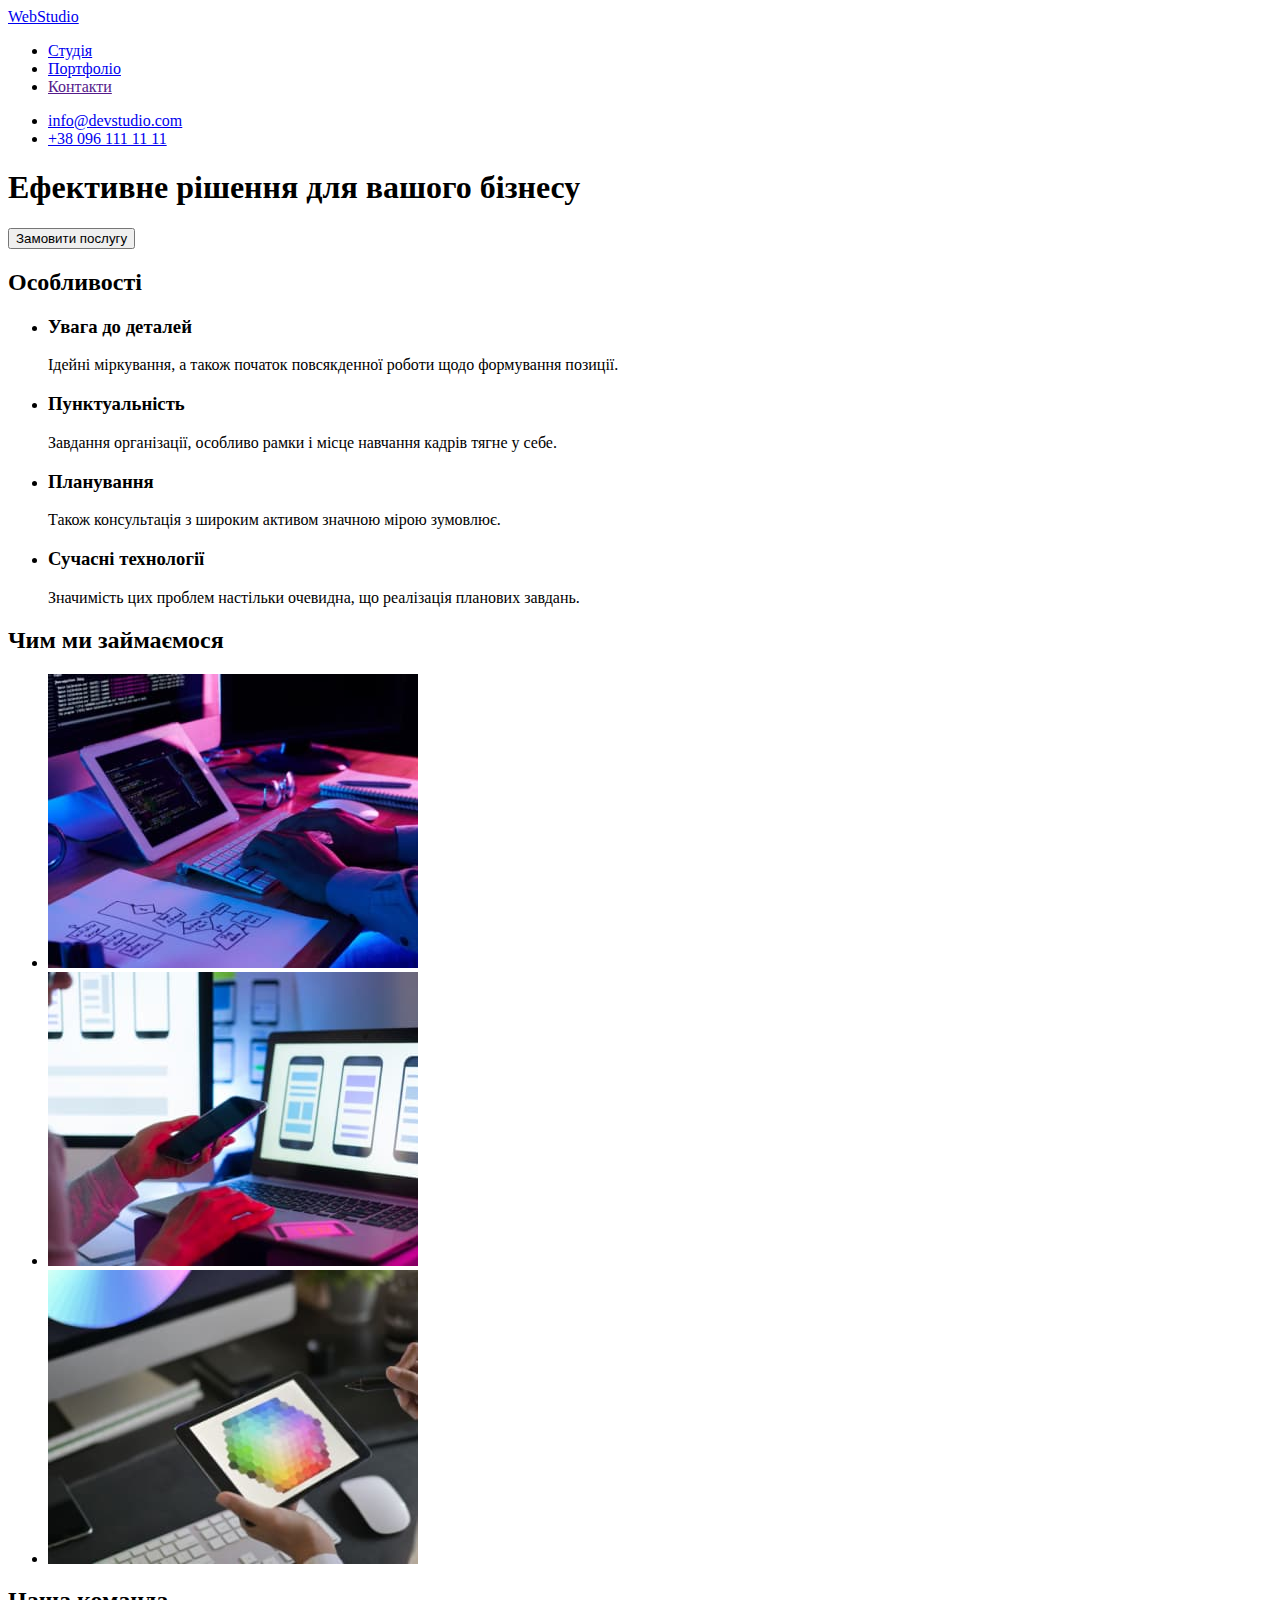
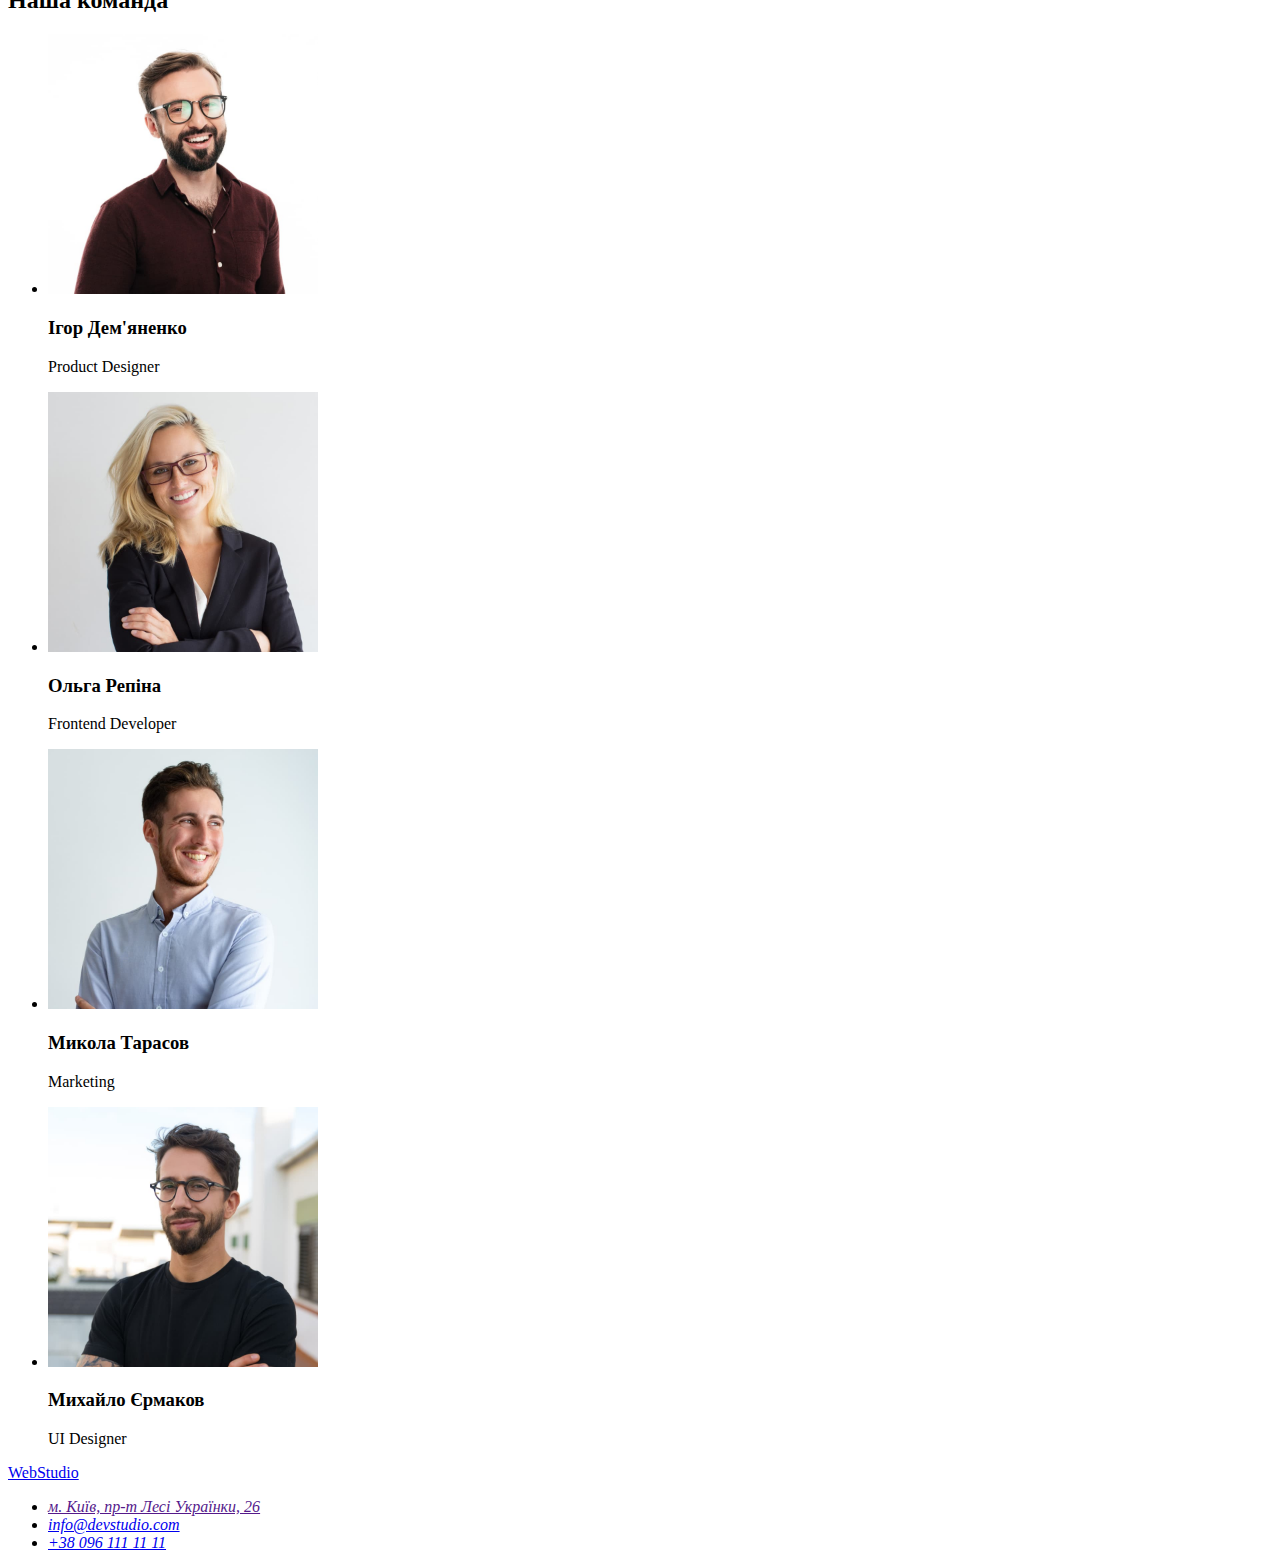
==== index.html @ 84fa6af5 "Оновлює претір, зверстано портфоліо, створено style.css" ====
<!DOCTYPE html>
<html lang="uk">
  <head>
    <meta charset="UTF-8" />
    <meta http-equiv="X-UA-Compatible" content="IE=edge" />
    <meta name="viewport" content="width=<device-width>, initial-scale=1.0" />
    <title>WebStudio</title>
  </head>
  <body>
    <header>
      <nav>
        <a href="./index.html" lang="en">WebStudio</a>
        <ul>
          <li>
            <a href="./index.html">Студія</a>
          </li>
          <li>
            <a href="./portfolio.html">Портфоліо</a>
          </li>
          <li>
            <a href="">Контакти</a>
          </li>
        </ul>
      </nav>
      <ul>
        <li>
          <a href="mailto:info@devstudio.com">info@devstudio.com</a>
        </li>
        <li>
          <a href="tel:+380961111111">+38 096 111 11 11</a>
        </li>
      </ul>
    </header>
    <main>
      <!-- Блок герой-->
      <section>
        <h1>Ефективне рішення для вашого бізнесу</h1>
        <button type="button">Замовити послугу</button>
      </section>
      <!--Особливості-->
      <section>
        <h2>Особливості</h2>
        <ul>
          <li>
            <h3>Увага до деталей</h3>
            <p>Ідейні міркування, а також початок повсякденної роботи щодо формування позиції.</p>
          </li>
          <li>
            <h3>Пунктуальність</h3>
            <p>Завдання організації, особливо рамки і місце навчання кадрів тягне у себе.</p>
          </li>
          <li>
            <h3>Планування</h3>
            <p>Також консультація з широким активом значною мірою зумовлює.</p>
          </li>
          <li>
            <h3>Сучасні технології</h3>
            <p>Значимість цих проблем настільки очевидна, що реалізація планових завдань.</p>
          </li>
        </ul>
      </section>
      <!--Блок з фото, чим ми займаємось-->
      <section>
        <h2>Чим ми займаємося</h2>
        <ul>
          <li>
            <img src="./images/box.jpg" alt="Декстопні додатки" width="370" height="294" />
          </li>
          <li>
            <img src="./images/box2.jpg" alt="Мобільні додатки" width="370" height="294" />
          </li>
          <li>
            <img src="./images/box3.jpg" alt="Дизайнерські рішення" width="370" height="294" />
          </li>
        </ul>
      </section>
      <!--Фото команди-->
      <section>
        <h2>Наша команда</h2>
        <ul>
          <li>
            <img src="./images/img1.jpg" alt="Ігор Дем'яненко Дизайнер" width="270" height="260" />
            <h3>Ігор Дем'яненко</h3>
            <p lang="en">Product Designer</p>
          </li>
          <li>
            <img
              src="./images/img2.jpg"
              alt="Ольга Репіна Фронтенд розробник"
              width="270"
              height="260"
            />
            <h3>Ольга Репіна</h3>
            <p lang="en">Frontend Developer</p>
          </li>
          <li>
            <img src="./images/img3.jpg" alt="Микола Тарасов Маркетолог" width="270" height="260" />
            <h3>Микола Тарасов</h3>
            <p lang="en">Marketing</p>
          </li>
          <li>
            <img
              src="./images/img4.jpg"
              alt="Михайло Єрмаков Юі Дизайнер"
              width="270"
              height="260"
            />
            <h3>Михайло Єрмаков</h3>
            <p lang="en">UI Designer</p>
          </li>
        </ul>
      </section>
    </main>
    <footer>
      <a href="./index.html" lang="en">WebStudio</a>
      <address>
        <ul>
          <li>
            <a href="">м. Київ, пр-т Лесі Українки, 26</a>
          </li>
          <li>
            <a href="mailto:info@devstudio.com">info@devstudio.com</a>
          </li>
          <li>
            <a href="tel:+380961111111">+38 096 111 11 11</a>
          </li>
        </ul>
      </address>
    </footer>
  </body>
</html>
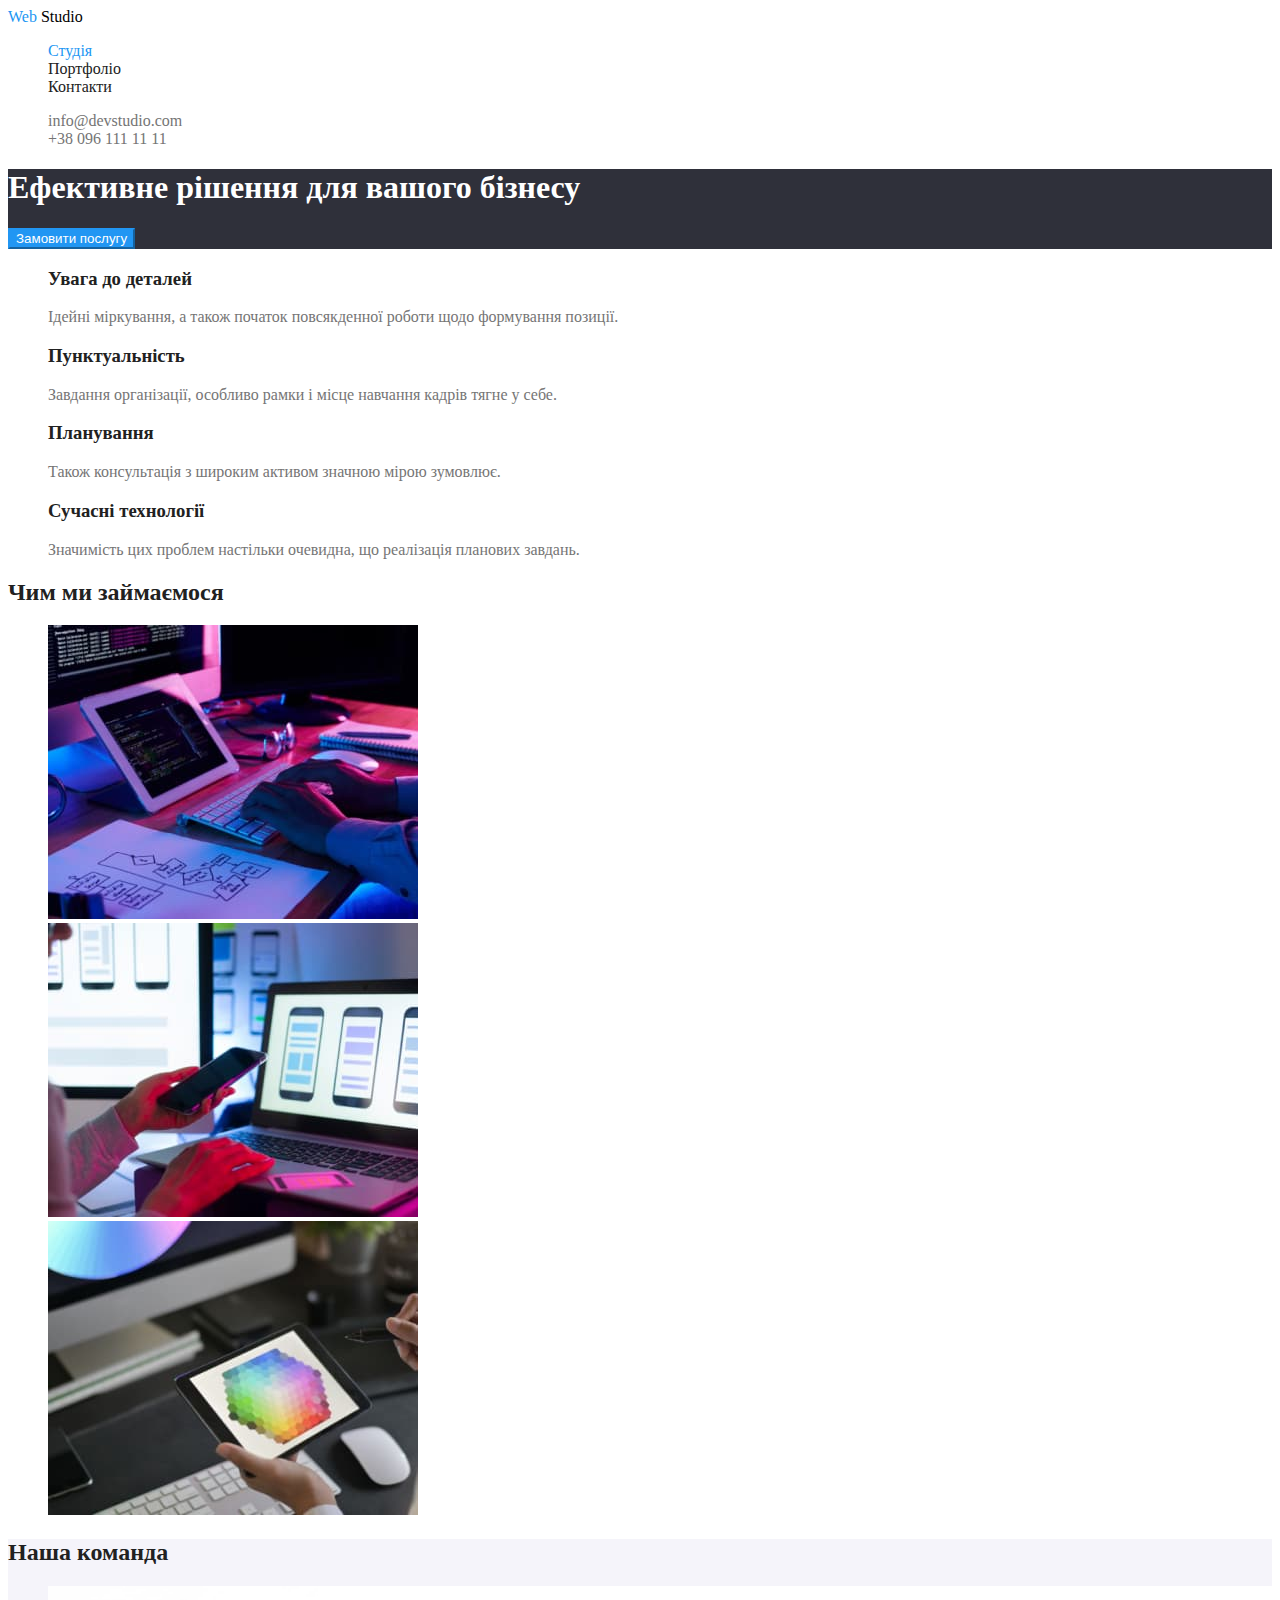
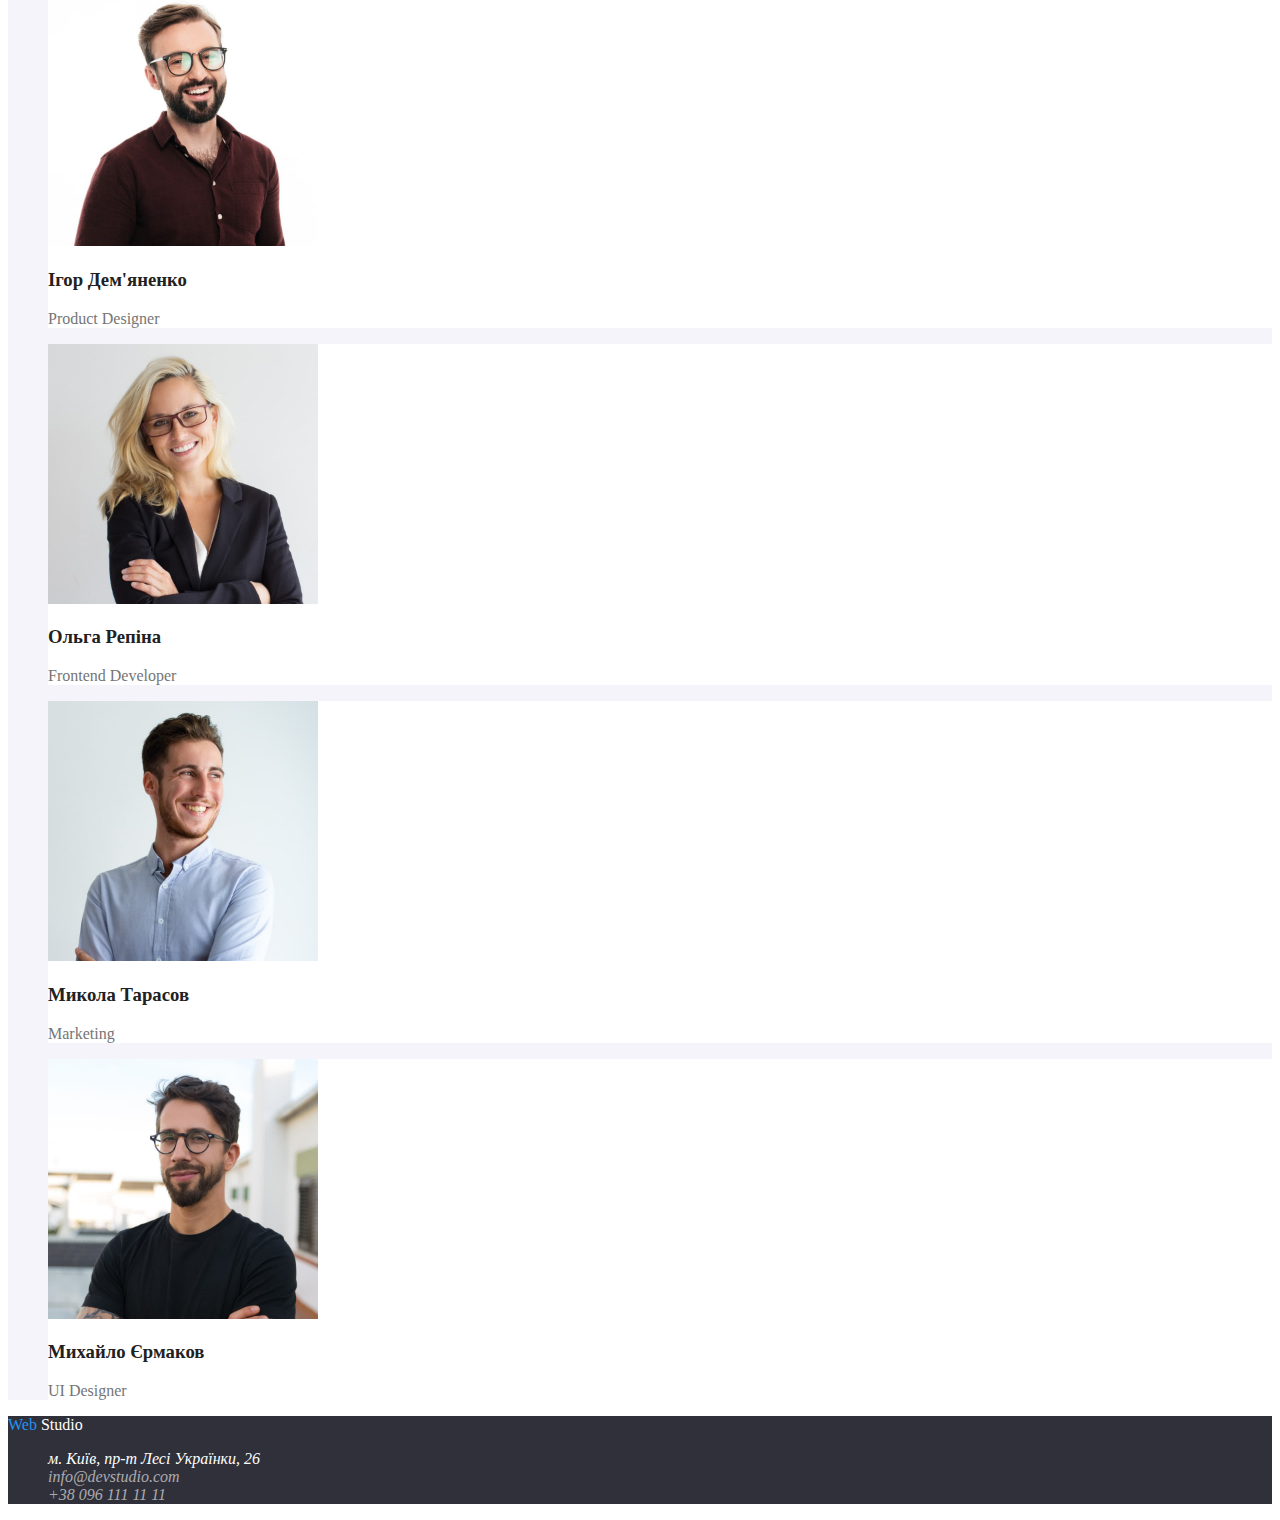
==== commit 9f50e54d: "Додає  класи і кольори до index.html" ====
--- a/index.html
+++ b/index.html
@@ -1,131 +1,135 @@
 <!DOCTYPE html>
 <html lang="uk">
-  <head>
-    <meta charset="UTF-8" />
-    <meta http-equiv="X-UA-Compatible" content="IE=edge" />
-    <meta name="viewport" content="width=<device-width>, initial-scale=1.0" />
-    <title>WebStudio</title>
-  </head>
-  <body>
-    <header>
-      <nav>
-        <a href="./index.html" lang="en">WebStudio</a>
-        <ul>
-          <li>
-            <a href="./index.html">Студія</a>
-          </li>
-          <li>
-            <a href="./portfolio.html">Портфоліо</a>
-          </li>
-          <li>
-            <a href="">Контакти</a>
-          </li>
-        </ul>
-      </nav>
-      <ul>
-        <li>
-          <a href="mailto:info@devstudio.com">info@devstudio.com</a>
-        </li>
-        <li>
-          <a href="tel:+380961111111">+38 096 111 11 11</a>
-        </li>
-      </ul>
-    </header>
-    <main>
-      <!-- Блок герой-->
-      <section>
-        <h1>Ефективне рішення для вашого бізнесу</h1>
-        <button type="button">Замовити послугу</button>
-      </section>
-      <!--Особливості-->
-      <section>
-        <h2>Особливості</h2>
-        <ul>
-          <li>
-            <h3>Увага до деталей</h3>
-            <p>Ідейні міркування, а також початок повсякденної роботи щодо формування позиції.</p>
-          </li>
-          <li>
-            <h3>Пунктуальність</h3>
-            <p>Завдання організації, особливо рамки і місце навчання кадрів тягне у себе.</p>
-          </li>
-          <li>
-            <h3>Планування</h3>
-            <p>Також консультація з широким активом значною мірою зумовлює.</p>
-          </li>
-          <li>
-            <h3>Сучасні технології</h3>
-            <p>Значимість цих проблем настільки очевидна, що реалізація планових завдань.</p>
-          </li>
-        </ul>
-      </section>
-      <!--Блок з фото, чим ми займаємось-->
-      <section>
-        <h2>Чим ми займаємося</h2>
-        <ul>
-          <li>
-            <img src="./images/box.jpg" alt="Декстопні додатки" width="370" height="294" />
-          </li>
-          <li>
-            <img src="./images/box2.jpg" alt="Мобільні додатки" width="370" height="294" />
-          </li>
-          <li>
-            <img src="./images/box3.jpg" alt="Дизайнерські рішення" width="370" height="294" />
-          </li>
-        </ul>
-      </section>
-      <!--Фото команди-->
-      <section>
-        <h2>Наша команда</h2>
-        <ul>
-          <li>
-            <img src="./images/img1.jpg" alt="Ігор Дем'яненко Дизайнер" width="270" height="260" />
-            <h3>Ігор Дем'яненко</h3>
-            <p lang="en">Product Designer</p>
-          </li>
-          <li>
-            <img
-              src="./images/img2.jpg"
-              alt="Ольга Репіна Фронтенд розробник"
-              width="270"
-              height="260"
-            />
-            <h3>Ольга Репіна</h3>
-            <p lang="en">Frontend Developer</p>
-          </li>
-          <li>
-            <img src="./images/img3.jpg" alt="Микола Тарасов Маркетолог" width="270" height="260" />
-            <h3>Микола Тарасов</h3>
-            <p lang="en">Marketing</p>
-          </li>
-          <li>
-            <img
-              src="./images/img4.jpg"
-              alt="Михайло Єрмаков Юі Дизайнер"
-              width="270"
-              height="260"
-            />
-            <h3>Михайло Єрмаков</h3>
-            <p lang="en">UI Designer</p>
-          </li>
-        </ul>
-      </section>
-    </main>
-    <footer>
-      <a href="./index.html" lang="en">WebStudio</a>
-      <address>
-        <ul>
-          <li>
-            <a href="">м. Київ, пр-т Лесі Українки, 26</a>
-          </li>
-          <li>
-            <a href="mailto:info@devstudio.com">info@devstudio.com</a>
-          </li>
-          <li>
-            <a href="tel:+380961111111">+38 096 111 11 11</a>
-          </li>
-        </ul>
-      </address>
-    </footer>
-  </body>
+	<head>
+		<meta charset="UTF-8" />
+		<meta http-equiv="X-UA-Compatible" content="IE=edge" />
+		<meta name="viewport" content="width=<device-width>, initial-scale=1.0" />
+		<title>WebStudio</title>
+		<link rel="stylesheet" href="./css/styles.css" />
+	</head>
+	<body class="page">
+		<header class="page-header">
+			<nav>
+				<a href="./index.html" lang="en" class="logo-header">
+					<span class="logo-blue">Web</span>
+					Studio
+				</a>
+				<ul class="site-nav">
+					<li>
+						<a href="./index.html" class="link current">Студія</a>
+					</li>
+					<li>
+						<a href="./portfolio.html" class="link">Портфоліо</a>
+					</li>
+					<li>
+						<a href="" class="link">Контакти</a>
+					</li>
+				</ul>
+			</nav>
+			<ul class="contacts">
+				<li>
+					<a href="mailto:info@devstudio.com" class="link">info@devstudio.com</a>
+				</li>
+				<li>
+					<a href="tel:+380961111111" class="link">+38 096 111 11 11</a>
+				</li>
+			</ul>
+		</header>
+		<main>
+			<!-- Блок герой-->
+			<section class="hero">
+				<h1 class="hero-title">Ефективне рішення для вашого бізнесу</h1>
+				<button type="button" class="button">Замовити послугу</button>
+			</section>
+			<!--Особливості-->
+			<section class="section">
+				<h2 class="visually-hidden">Особливості</h2>
+				<ul class="feature">
+					<li>
+						<h3 class="feature-title">Увага до деталей</h3>
+						<p>Ідейні міркування, а також початок повсякденної роботи щодо формування позиції.</p>
+					</li>
+					<li>
+						<h3 class="feature-title">Пунктуальність</h3>
+						<p>Завдання організації, особливо рамки і місце навчання кадрів тягне у себе.</p>
+					</li>
+					<li>
+						<h3 class="feature-title">Планування</h3>
+						<p>Також консультація з широким активом значною мірою зумовлює.</p>
+					</li>
+					<li>
+						<h3 class="feature-title">Сучасні технології</h3>
+						<p>Значимість цих проблем настільки очевидна, що реалізація планових завдань.</p>
+					</li>
+				</ul>
+			</section>
+			<!--Блок з фото, чим ми займаємось-->
+			<section class="section">
+				<h2 class="section-title">Чим ми займаємося</h2>
+				<ul>
+					<li>
+						<img src="./images/box.jpg" alt="Декстопні додатки" width="370" height="294" />
+					</li>
+					<li>
+						<img src="./images/box2.jpg" alt="Мобільні додатки" width="370" height="294" />
+					</li>
+					<li>
+						<img src="./images/box3.jpg" alt="Дизайнерські рішення" width="370" height="294" />
+					</li>
+				</ul>
+			</section>
+			<!--Фото команди-->
+			<section class="section comand">
+				<h2 class="section-title">Наша команда</h2>
+				<ul class="comand-list">
+					<li class="comand-link">
+						<img src="./images/img1.jpg" alt="Ігор Дем'яненко Дизайнер" width="270" height="260" />
+						<h3 class="name-comand">Ігор Дем'яненко</h3>
+						<p lang="en">Product Designer</p>
+					</li>
+					<li class="comand-link">
+						<img src="./images/img2.jpg" alt="Ольга Репіна Фронтенд розробник" width="270" height="260" />
+						<h3 class="name-comand">Ольга Репіна</h3>
+						<p lang="en">Frontend Developer</p>
+					</li>
+					<li class="comand-link">
+						<img src="./images/img3.jpg" alt="Микола Тарасов Маркетолог" width="270" height="260" />
+						<h3 class="name-comand">Микола Тарасов</h3>
+						<p lang="en">Marketing</p>
+					</li>
+					<li class="comand-link">
+						<img src="./images/img4.jpg" alt="Михайло Єрмаков Юі Дизайнер" width="270" height="260" />
+						<h3 class="name-comand">Михайло Єрмаков</h3>
+						<p lang="en">UI Designer</p>
+					</li>
+				</ul>
+			</section>
+		</main>
+		<footer class="page-footer">
+			<a href="./index.html" lang="en" class="footer-logo">
+				<span class="logo-blue">Web</span>
+				Studio
+			</a>
+			<address>
+				<ul>
+					<li>
+						<a
+							href="https://www.google.com/maps/place/%D0%B1%D1%83%D0%BB%D1%8C%D0%B2%D0%B0%D1%80+%D0%9B%D0%B5%D1%81%D1%96+%D0%A3%D0%BA%D1%80%D0%B0%D1%97%D0%BD%D0%BA%D0%B8,+26,+%D0%9A%D0%B8%D1%97%D0%B2,+%D0%A3%D0%BA%D1%80%D0%B0%D1%97%D0%BD%D0%B0,+02000/@50.4265807,30.5361971,17z/data=!3m1!4b1!4m5!3m4!1s0x40d4cf0e033ecbe9:0x57a4dffefec77da0!8m2!3d50.4265807!4d30.5383858?hl=uk"
+							target="_blank"
+							rel="noopener noreferrer nofollow"
+							class="adress-link"
+						>
+							м. Київ, пр-т Лесі Українки, 26
+						</a>
+					</li>
+					<li>
+						<a href="mailto:info@devstudio.com" class="footer-contacts link">info@devstudio.com</a>
+					</li>
+					<li>
+						<a href="tel:+380961111111" class="footer-contacts link">+38 096 111 11 11</a>
+					</li>
+				</ul>
+			</address>
+		</footer>
+	</body>
 </html>
--- a/css/styles.css
+++ b/css/styles.css
@@ -0,0 +1,112 @@
+/* основний колір тексту */
+/* другорядний колір тексту  */
+/* контакти в футері */
+/* текст на темному */
+/* акцент  */
+/* бекграунд основний #E5E5E5 */
+/* бекграунд герой і футер #2F303A */
+/* бекгр хедер  */
+/* бекграунд команд  */
+:root {
+	--brand-color: #2196f3;
+	--text-color: #757575;
+	--title-text-color: #212121;
+	--white-color: #ffffff;
+	--black-color: #000000;
+	--footer-contact-color: rgba(255, 255, 255, 0.6);
+	--fon-color: #e5e5e5;
+	--dark-fon: #2f303a;
+	--comand-fon: #f5f4fa;
+}
+.page {
+	background-color: var(--white-color);
+	color: var(--text-color);
+}
+ul {
+	list-style: none;
+}
+a {
+	text-decoration: none;
+}
+/* index.html */
+/* header */
+.logo-header {
+	color: var(--black-color);
+}
+.logo-blue {
+	color: var(--brand-color);
+}
+/* site nav */
+.site-nav .link {
+	color: var(--title-text-color);
+}
+.link:hover,
+.link:focus,
+.adress-link:hover,
+.adress-link:focus {
+	color: var(--brand-color);
+}
+.site-nav .link.current {
+	color: var(--brand-color);
+}
+/* contacts nav */
+.contacts .link {
+	color: var(--text-color);
+}
+.contacts .link:hover,
+.contacts .link:focus {
+	color: var(--brand-color);
+}
+/* hero */
+.hero {
+	background-color: var(--dark-fon);
+}
+.hero-title {
+	color: var(--white-color);
+}
+.button {
+	color: var(--white-color);
+	background-color: var(--brand-color);
+	border-color: var(--brand-color);
+}
+/* section feature */
+.visually-hidden {
+	position: absolute;
+	width: 1px;
+	height: 1px;
+	margin: -1px;
+	border: 0;
+	padding: 0;
+	white-space: nowrap;
+	clip-path: inset(100%);
+	clip: rect(0 0 0 0);
+	overflow: hidden;
+}
+.feature-title,
+.section-title,
+.name-comand {
+	color: var(--title-text-color);
+}
+/* section what we do */
+
+/* comand section */
+.comand {
+	background-color: var(--comand-fon);
+}
+.comand-link {
+	background-color: var(--white-color);
+}
+/* footer */
+.page-footer {
+	background-color: var(--dark-fon);
+}
+.footer-logo {
+	color: var(--white-color);
+}
+.footer-contacts {
+	color: var(--footer-contact-color);
+}
+.adress-link {
+	color: var(--white-color);
+}
+/* portfolio.html */
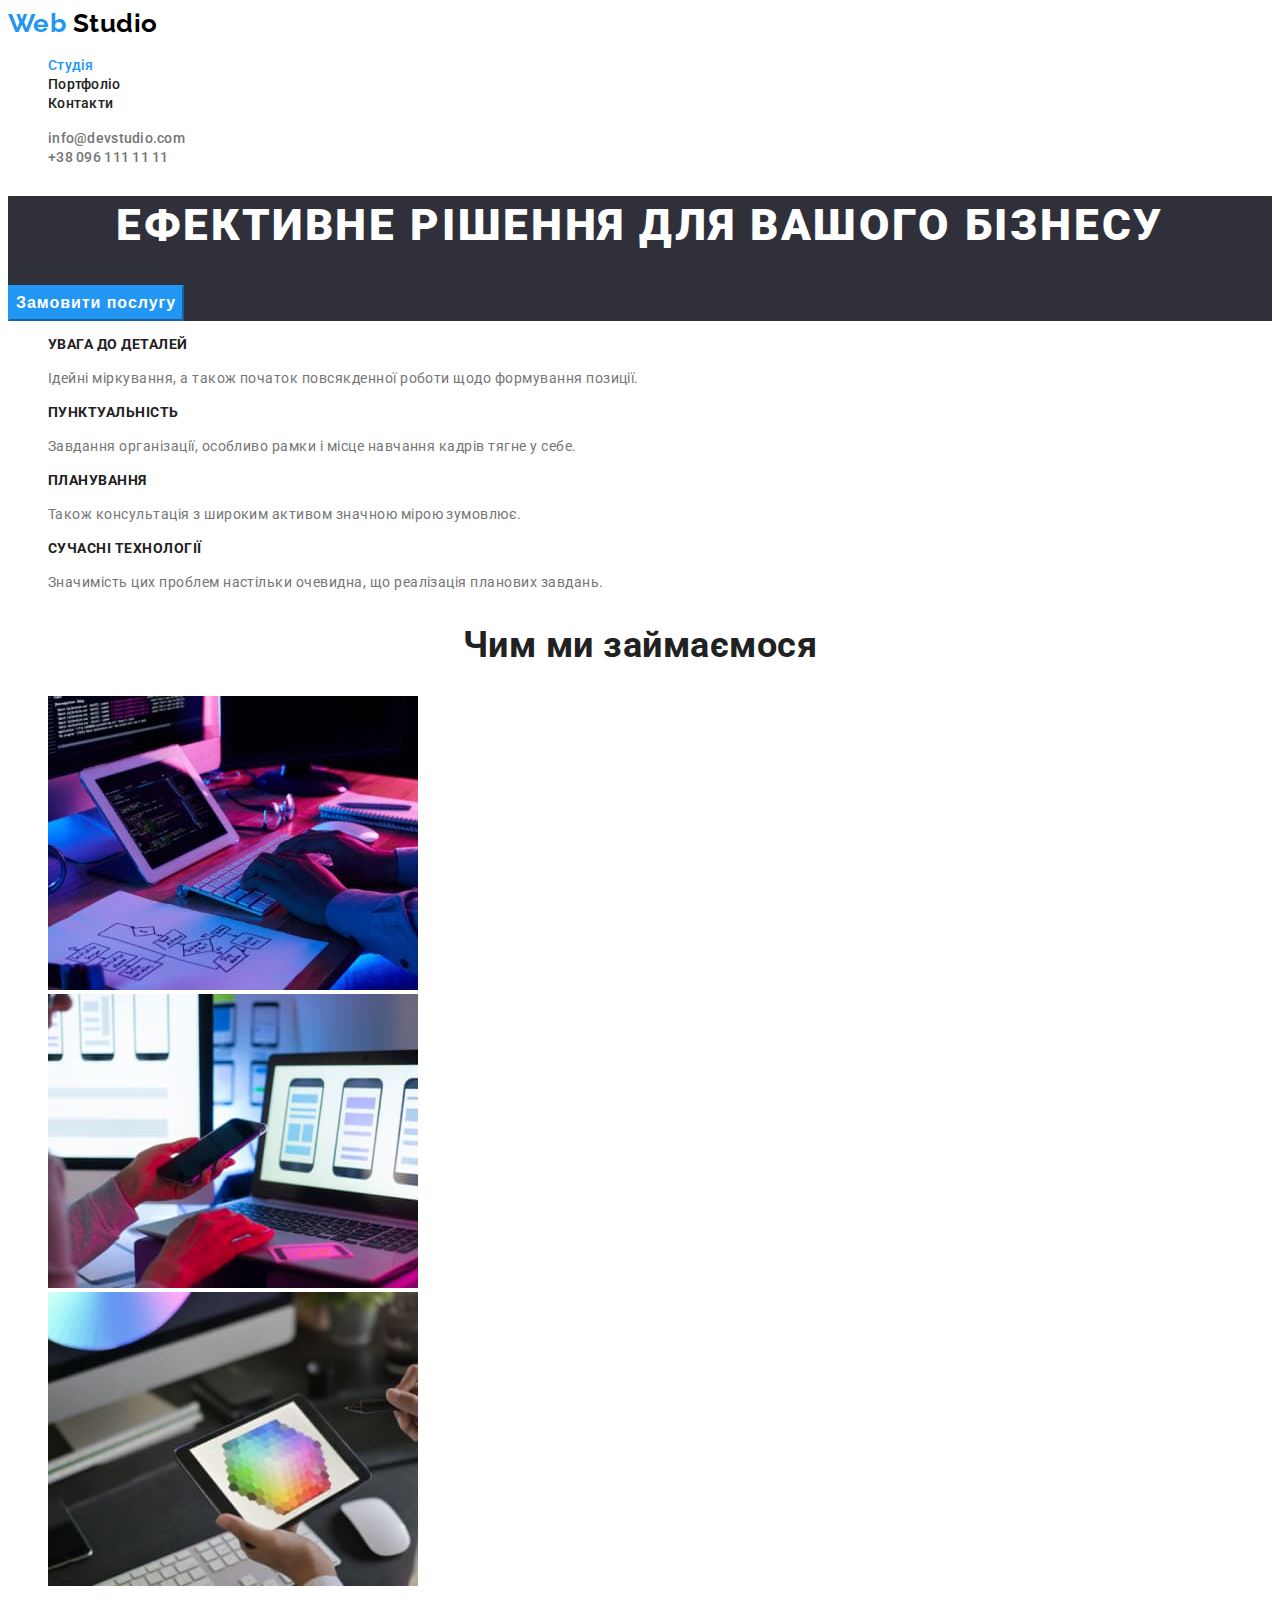
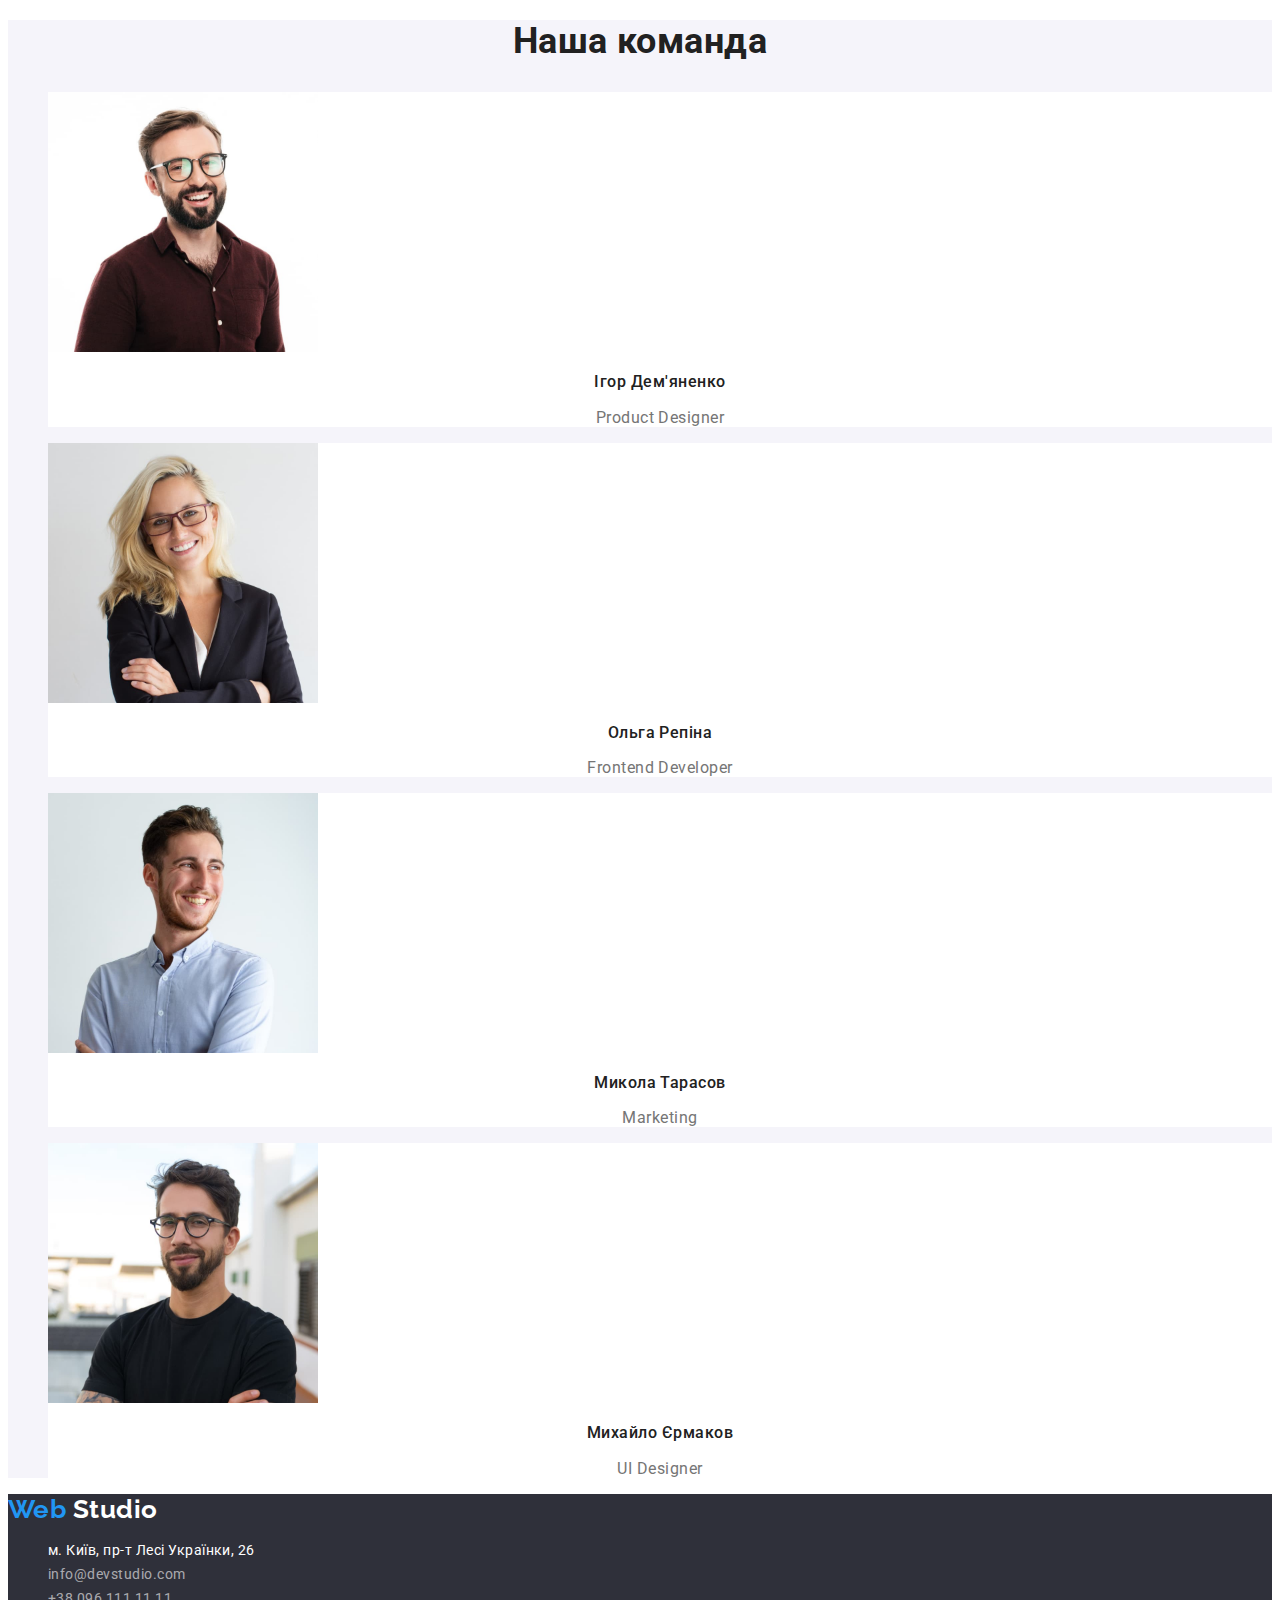
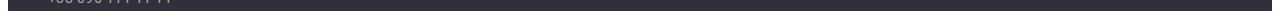
==== commit a116f202: "Додає шрифти, редагує колір в портфоліо" ====
--- a/index.html
+++ b/index.html
@@ -5,6 +5,10 @@
 		<meta http-equiv="X-UA-Compatible" content="IE=edge" />
 		<meta name="viewport" content="width=<device-width>, initial-scale=1.0" />
 		<title>WebStudio</title>
+		<link
+			href="https://fonts.googleapis.com/css2?family=Raleway:wght@700&family=Roboto:wght@400;500;700;900&display=swap"
+			rel="stylesheet"
+		/>
 		<link rel="stylesheet" href="./css/styles.css" />
 	</head>
 	<body class="page">
@@ -47,19 +51,19 @@
 				<ul class="feature">
 					<li>
 						<h3 class="feature-title">Увага до деталей</h3>
-						<p>Ідейні міркування, а також початок повсякденної роботи щодо формування позиції.</p>
+						<p class="feature-text">Ідейні міркування, а також початок повсякденної роботи щодо формування позиції.</p>
 					</li>
 					<li>
 						<h3 class="feature-title">Пунктуальність</h3>
-						<p>Завдання організації, особливо рамки і місце навчання кадрів тягне у себе.</p>
+						<p class="feature-text">Завдання організації, особливо рамки і місце навчання кадрів тягне у себе.</p>
 					</li>
 					<li>
 						<h3 class="feature-title">Планування</h3>
-						<p>Також консультація з широким активом значною мірою зумовлює.</p>
+						<p class="feature-text">Також консультація з широким активом значною мірою зумовлює.</p>
 					</li>
 					<li>
 						<h3 class="feature-title">Сучасні технології</h3>
-						<p>Значимість цих проблем настільки очевидна, що реалізація планових завдань.</p>
+						<p class="feature-text">Значимість цих проблем настільки очевидна, що реалізація планових завдань.</p>
 					</li>
 				</ul>
 			</section>
@@ -85,22 +89,22 @@
 					<li class="comand-link">
 						<img src="./images/img1.jpg" alt="Ігор Дем'яненко Дизайнер" width="270" height="260" />
 						<h3 class="name-comand">Ігор Дем'яненко</h3>
-						<p lang="en">Product Designer</p>
+						<p lang="en" class="work-comand">Product Designer</p>
 					</li>
 					<li class="comand-link">
 						<img src="./images/img2.jpg" alt="Ольга Репіна Фронтенд розробник" width="270" height="260" />
 						<h3 class="name-comand">Ольга Репіна</h3>
-						<p lang="en">Frontend Developer</p>
+						<p lang="en" class="work-comand">Frontend Developer</p>
 					</li>
 					<li class="comand-link">
 						<img src="./images/img3.jpg" alt="Микола Тарасов Маркетолог" width="270" height="260" />
 						<h3 class="name-comand">Микола Тарасов</h3>
-						<p lang="en">Marketing</p>
+						<p lang="en" class="work-comand">Marketing</p>
 					</li>
 					<li class="comand-link">
 						<img src="./images/img4.jpg" alt="Михайло Єрмаков Юі Дизайнер" width="270" height="260" />
 						<h3 class="name-comand">Михайло Єрмаков</h3>
-						<p lang="en">UI Designer</p>
+						<p lang="en" class="work-comand">UI Designer</p>
 					</li>
 				</ul>
 			</section>
@@ -110,7 +114,7 @@
 				<span class="logo-blue">Web</span>
 				Studio
 			</a>
-			<address>
+			<address class="adress">
 				<ul>
 					<li>
 						<a
--- a/css/styles.css
+++ b/css/styles.css
@@ -21,6 +21,9 @@
 .page {
 	background-color: var(--white-color);
 	color: var(--text-color);
+
+	font-family: Roboto, sans-serif;
+	letter-spacing: 0.03em;
 }
 ul {
 	list-style: none;
@@ -32,6 +35,11 @@
 /* header */
 .logo-header {
 	color: var(--black-color);
+
+	font-family: "Raleway";
+	font-weight: 700;
+	font-size: 26px;
+	line-height: 1.2;
 }
 .logo-blue {
 	color: var(--brand-color);
@@ -39,6 +47,11 @@
 /* site nav */
 .site-nav .link {
 	color: var(--title-text-color);
+
+	font-weight: 500;
+	font-size: 14px;
+	line-height: 1.14;
+	letter-spacing: 0.02em;
 }
 .link:hover,
 .link:focus,
@@ -52,6 +65,11 @@
 /* contacts nav */
 .contacts .link {
 	color: var(--text-color);
+
+	font-weight: 500;
+	font-size: 14px;
+	line-height: 1.14;
+	letter-spacing: 0.02em;
 }
 .contacts .link:hover,
 .contacts .link:focus {
@@ -63,11 +81,26 @@
 }
 .hero-title {
 	color: var(--white-color);
+
+	font-weight: 900;
+	font-size: 44px;
+	line-height: 1.36;
+	text-align: center;
+	letter-spacing: 0.06em;
+	text-transform: uppercase;
 }
 .button {
 	color: var(--white-color);
 	background-color: var(--brand-color);
 	border-color: var(--brand-color);
+
+	font-weight: 700;
+	font-size: 16px;
+	line-height: 1.88;
+	text-align: center;
+	letter-spacing: 0.06em;
+
+	cursor: pointer;
 }
 /* section feature */
 .visually-hidden {
@@ -87,8 +120,23 @@
 .name-comand {
 	color: var(--title-text-color);
 }
+.feature-title {
+	font-weight: 700;
+	font-size: 14px;
+	line-height: 1.14;
+	text-transform: uppercase;
+}
+.feature-text {
+	font-size: 14px;
+	line-height: 1.71;
+}
 /* section what we do */
-
+.section-title {
+	font-weight: 700;
+	font-size: 36px;
+	line-height: 1.17;
+	text-align: center;
+}
 /* comand section */
 .comand {
 	background-color: var(--comand-fon);
@@ -96,12 +144,27 @@
 .comand-link {
 	background-color: var(--white-color);
 }
+.name-comand {
+	font-weight: 500;
+	font-size: 16px;
+	line-height: 1.2;
+	text-align: center;
+}
+.work-comand {
+	font-size: 16px;
+	line-height: 1.2;
+	text-align: center;
+}
 /* footer */
 .page-footer {
 	background-color: var(--dark-fon);
 }
 .footer-logo {
 	color: var(--white-color);
+	font-family: "Raleway";
+	font-weight: 700;
+	font-size: 26px;
+	line-height: 1.2;
 }
 .footer-contacts {
 	color: var(--footer-contact-color);
@@ -109,4 +172,40 @@
 .adress-link {
 	color: var(--white-color);
 }
+.adress {
+	font-style: normal;
+	font-weight: 400;
+	font-size: 14px;
+	line-height: 1.71;
+	/* or 171% */
+}
 /* portfolio.html */
+.button-portfolio {
+	color: var(--title-text-color);
+	background-color: var(--comand-fon);
+	border-color: var(--comand-fon);
+
+	font-weight: 500;
+	font-size: 16px;
+	line-height: 1.62;
+	text-align: center;
+
+	cursor: pointer;
+}
+.button-portfolio:hover,
+.button-portfolio:focus {
+	color: var(--white-color);
+	background-color: var(--brand-color);
+	border-color: var(--brand-color);
+}
+.proekt {
+	color: var(--title-text-color);
+	font-weight: 700;
+	font-size: 18px;
+	line-height: 2;
+	letter-spacing: 0.06em;
+}
+.proekt-work {
+	font-size: 16px;
+	line-height: 1.88;
+}
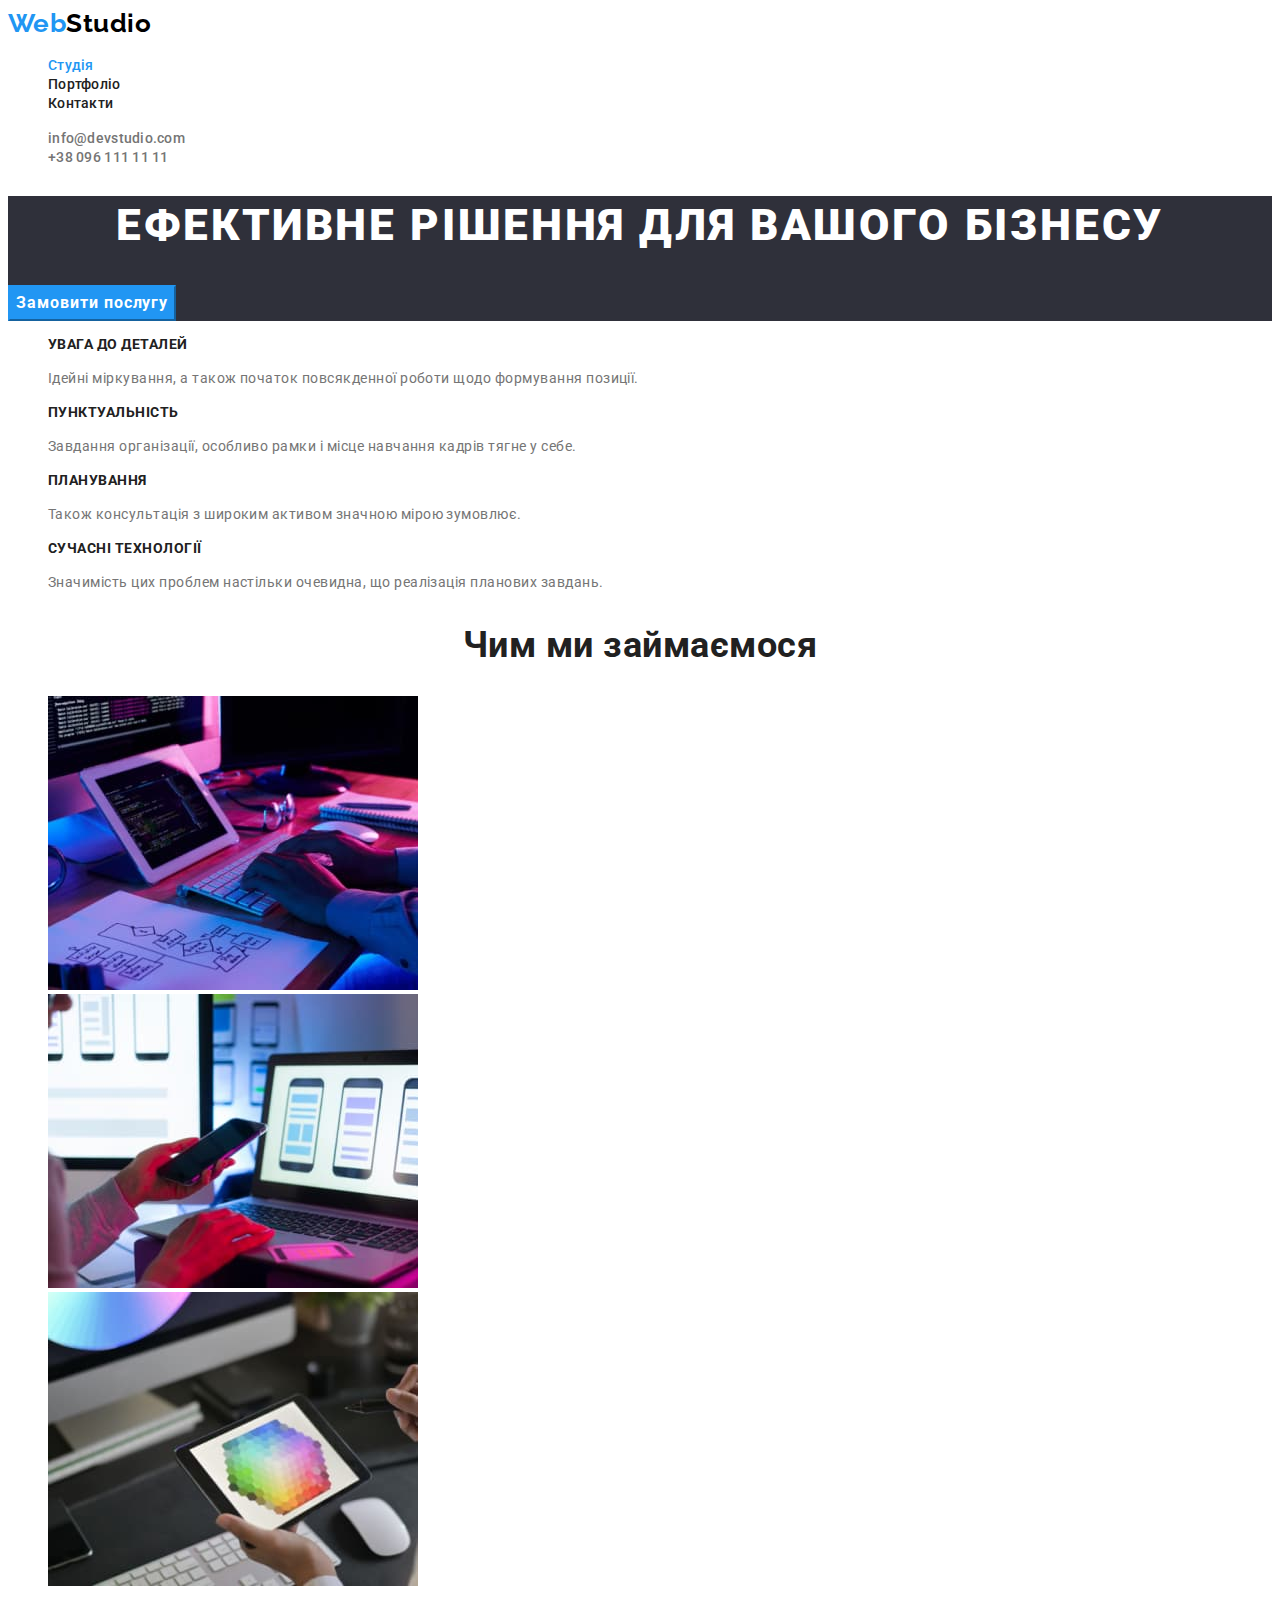
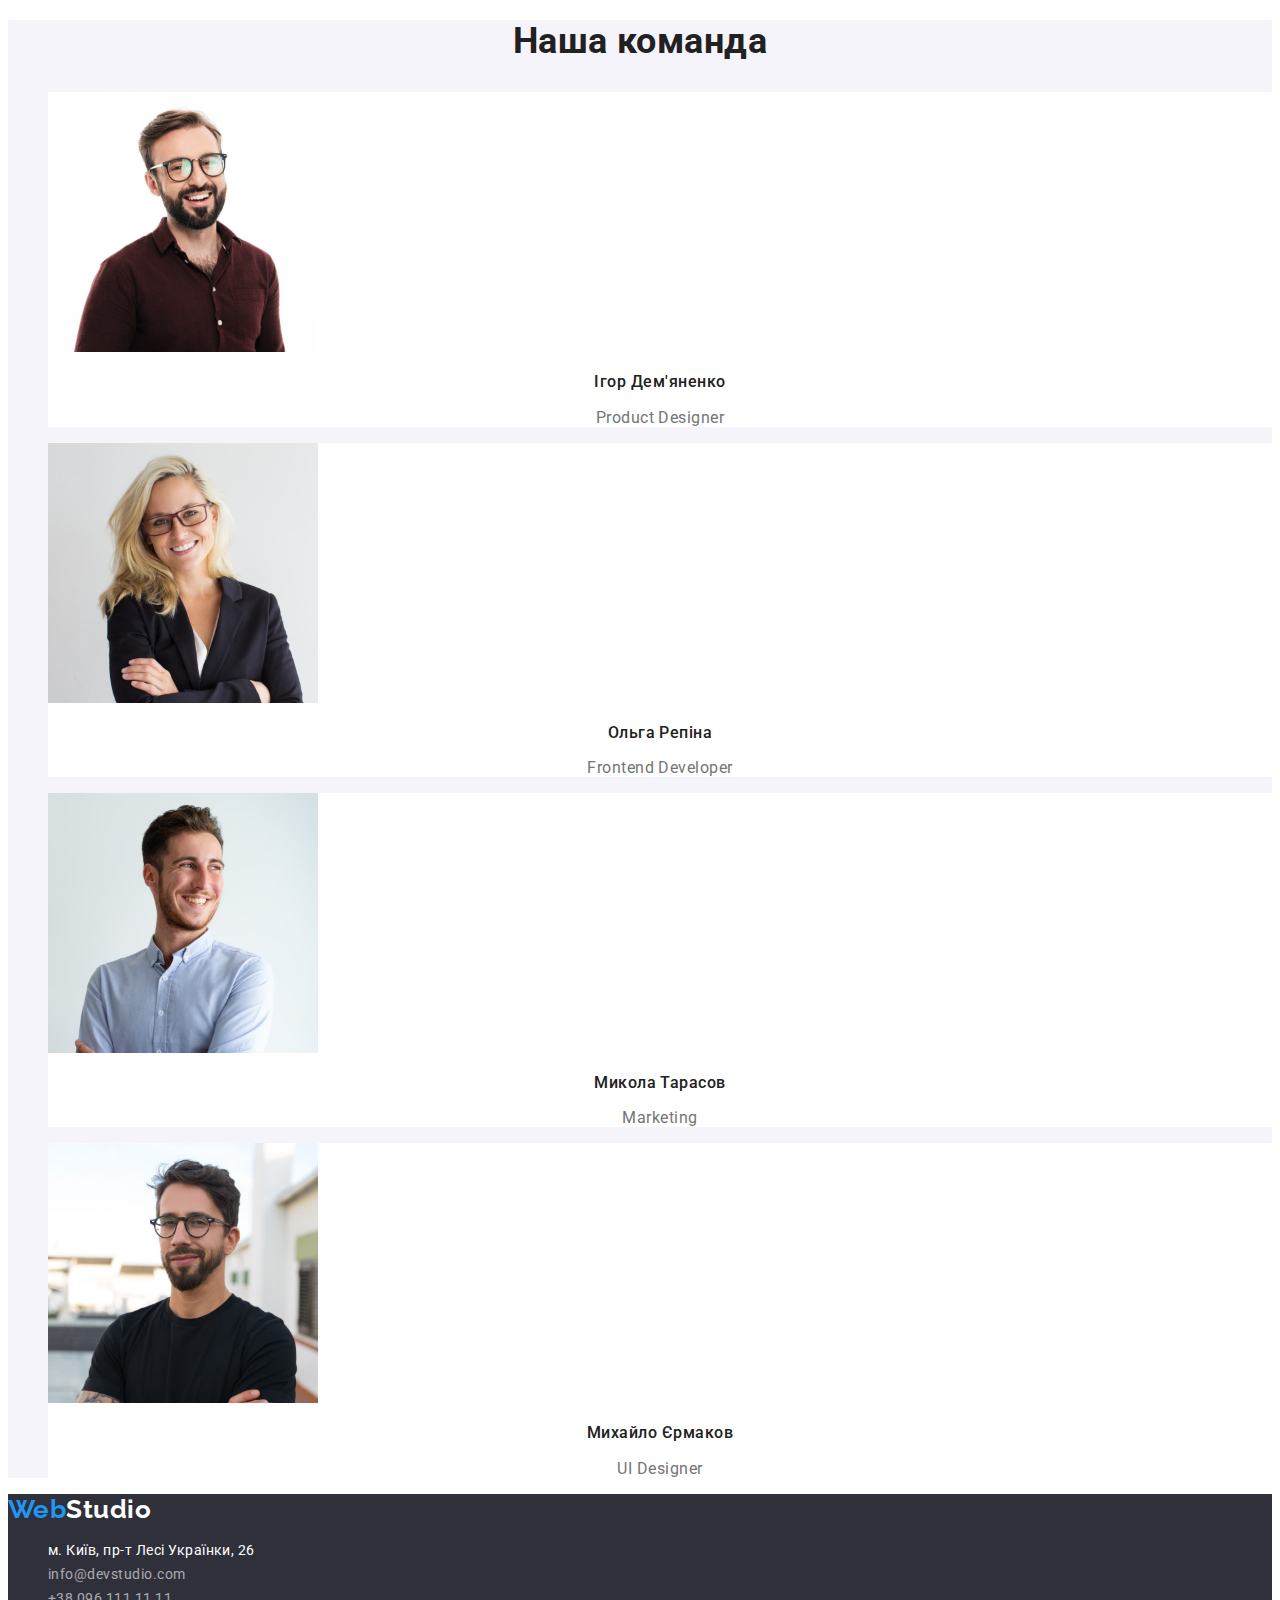
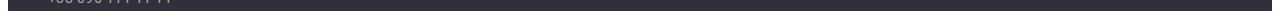
==== commit 560fb49d: "змінює пріттєр, убирає пробіл для вебстудіо" ====
--- a/index.html
+++ b/index.html
@@ -1,139 +1,153 @@
 <!DOCTYPE html>
 <html lang="uk">
-	<head>
-		<meta charset="UTF-8" />
-		<meta http-equiv="X-UA-Compatible" content="IE=edge" />
-		<meta name="viewport" content="width=<device-width>, initial-scale=1.0" />
-		<title>WebStudio</title>
-		<link
-			href="https://fonts.googleapis.com/css2?family=Raleway:wght@700&family=Roboto:wght@400;500;700;900&display=swap"
-			rel="stylesheet"
-		/>
-		<link rel="stylesheet" href="./css/styles.css" />
-	</head>
-	<body class="page">
-		<header class="page-header">
-			<nav>
-				<a href="./index.html" lang="en" class="logo-header">
-					<span class="logo-blue">Web</span>
-					Studio
-				</a>
-				<ul class="site-nav">
-					<li>
-						<a href="./index.html" class="link current">Студія</a>
-					</li>
-					<li>
-						<a href="./portfolio.html" class="link">Портфоліо</a>
-					</li>
-					<li>
-						<a href="" class="link">Контакти</a>
-					</li>
-				</ul>
-			</nav>
-			<ul class="contacts">
-				<li>
-					<a href="mailto:info@devstudio.com" class="link">info@devstudio.com</a>
-				</li>
-				<li>
-					<a href="tel:+380961111111" class="link">+38 096 111 11 11</a>
-				</li>
-			</ul>
-		</header>
-		<main>
-			<!-- Блок герой-->
-			<section class="hero">
-				<h1 class="hero-title">Ефективне рішення для вашого бізнесу</h1>
-				<button type="button" class="button">Замовити послугу</button>
-			</section>
-			<!--Особливості-->
-			<section class="section">
-				<h2 class="visually-hidden">Особливості</h2>
-				<ul class="feature">
-					<li>
-						<h3 class="feature-title">Увага до деталей</h3>
-						<p class="feature-text">Ідейні міркування, а також початок повсякденної роботи щодо формування позиції.</p>
-					</li>
-					<li>
-						<h3 class="feature-title">Пунктуальність</h3>
-						<p class="feature-text">Завдання організації, особливо рамки і місце навчання кадрів тягне у себе.</p>
-					</li>
-					<li>
-						<h3 class="feature-title">Планування</h3>
-						<p class="feature-text">Також консультація з широким активом значною мірою зумовлює.</p>
-					</li>
-					<li>
-						<h3 class="feature-title">Сучасні технології</h3>
-						<p class="feature-text">Значимість цих проблем настільки очевидна, що реалізація планових завдань.</p>
-					</li>
-				</ul>
-			</section>
-			<!--Блок з фото, чим ми займаємось-->
-			<section class="section">
-				<h2 class="section-title">Чим ми займаємося</h2>
-				<ul>
-					<li>
-						<img src="./images/box.jpg" alt="Декстопні додатки" width="370" height="294" />
-					</li>
-					<li>
-						<img src="./images/box2.jpg" alt="Мобільні додатки" width="370" height="294" />
-					</li>
-					<li>
-						<img src="./images/box3.jpg" alt="Дизайнерські рішення" width="370" height="294" />
-					</li>
-				</ul>
-			</section>
-			<!--Фото команди-->
-			<section class="section comand">
-				<h2 class="section-title">Наша команда</h2>
-				<ul class="comand-list">
-					<li class="comand-link">
-						<img src="./images/img1.jpg" alt="Ігор Дем'яненко Дизайнер" width="270" height="260" />
-						<h3 class="name-comand">Ігор Дем'яненко</h3>
-						<p lang="en" class="work-comand">Product Designer</p>
-					</li>
-					<li class="comand-link">
-						<img src="./images/img2.jpg" alt="Ольга Репіна Фронтенд розробник" width="270" height="260" />
-						<h3 class="name-comand">Ольга Репіна</h3>
-						<p lang="en" class="work-comand">Frontend Developer</p>
-					</li>
-					<li class="comand-link">
-						<img src="./images/img3.jpg" alt="Микола Тарасов Маркетолог" width="270" height="260" />
-						<h3 class="name-comand">Микола Тарасов</h3>
-						<p lang="en" class="work-comand">Marketing</p>
-					</li>
-					<li class="comand-link">
-						<img src="./images/img4.jpg" alt="Михайло Єрмаков Юі Дизайнер" width="270" height="260" />
-						<h3 class="name-comand">Михайло Єрмаков</h3>
-						<p lang="en" class="work-comand">UI Designer</p>
-					</li>
-				</ul>
-			</section>
-		</main>
-		<footer class="page-footer">
-			<a href="./index.html" lang="en" class="footer-logo">
-				<span class="logo-blue">Web</span>
-				Studio
-			</a>
-			<address class="adress">
-				<ul>
-					<li>
-						<a
-							href="https://www.google.com/maps/place/%D0%B1%D1%83%D0%BB%D1%8C%D0%B2%D0%B0%D1%80+%D0%9B%D0%B5%D1%81%D1%96+%D0%A3%D0%BA%D1%80%D0%B0%D1%97%D0%BD%D0%BA%D0%B8,+26,+%D0%9A%D0%B8%D1%97%D0%B2,+%D0%A3%D0%BA%D1%80%D0%B0%D1%97%D0%BD%D0%B0,+02000/@50.4265807,30.5361971,17z/data=!3m1!4b1!4m5!3m4!1s0x40d4cf0e033ecbe9:0x57a4dffefec77da0!8m2!3d50.4265807!4d30.5383858?hl=uk"
-							target="_blank"
-							rel="noopener noreferrer nofollow"
-							class="adress-link"
-						>
-							м. Київ, пр-т Лесі Українки, 26
-						</a>
-					</li>
-					<li>
-						<a href="mailto:info@devstudio.com" class="footer-contacts link">info@devstudio.com</a>
-					</li>
-					<li>
-						<a href="tel:+380961111111" class="footer-contacts link">+38 096 111 11 11</a>
-					</li>
-				</ul>
-			</address>
-		</footer>
-	</body>
+  <head>
+    <meta charset="UTF-8" />
+    <meta http-equiv="X-UA-Compatible" content="IE=edge" />
+    <meta name="viewport" content="width=<device-width>, initial-scale=1.0" />
+    <title>WebStudio</title>
+    <link
+      href="https://fonts.googleapis.com/css2?family=Raleway:wght@700&family=Roboto:wght@400;500;700;900&display=swap"
+      rel="stylesheet"
+    />
+    <link rel="stylesheet" href="./css/styles.css" />
+  </head>
+  <body class="page">
+    <header class="page-header">
+      <nav>
+        <a href="./index.html" lang="en" class="logo-header">
+          <span class="logo-blue">Web</span>Studio
+        </a>
+        <ul class="site-nav">
+          <li>
+            <a href="./index.html" class="link current">Студія</a>
+          </li>
+          <li>
+            <a href="./portfolio.html" class="link">Портфоліо</a>
+          </li>
+          <li>
+            <a href="" class="link">Контакти</a>
+          </li>
+        </ul>
+      </nav>
+      <ul class="contacts">
+        <li>
+          <a href="mailto:info@devstudio.com" class="link">info@devstudio.com</a>
+        </li>
+        <li>
+          <a href="tel:+380961111111" class="link">+38 096 111 11 11</a>
+        </li>
+      </ul>
+    </header>
+    <main>
+      <!-- Блок герой-->
+      <section class="hero">
+        <h1 class="hero-title">Ефективне рішення для вашого бізнесу</h1>
+        <button type="button" class="button">Замовити послугу</button>
+      </section>
+      <!--Особливості-->
+      <section class="section">
+        <h2 class="visually-hidden">Особливості</h2>
+        <ul class="feature">
+          <li>
+            <h3 class="feature-title">Увага до деталей</h3>
+            <p class="feature-text">
+              Ідейні міркування, а також початок повсякденної роботи щодо формування позиції.
+            </p>
+          </li>
+          <li>
+            <h3 class="feature-title">Пунктуальність</h3>
+            <p class="feature-text">
+              Завдання організації, особливо рамки і місце навчання кадрів тягне у себе.
+            </p>
+          </li>
+          <li>
+            <h3 class="feature-title">Планування</h3>
+            <p class="feature-text">Також консультація з широким активом значною мірою зумовлює.</p>
+          </li>
+          <li>
+            <h3 class="feature-title">Сучасні технології</h3>
+            <p class="feature-text">
+              Значимість цих проблем настільки очевидна, що реалізація планових завдань.
+            </p>
+          </li>
+        </ul>
+      </section>
+      <!--Блок з фото, чим ми займаємось-->
+      <section class="section">
+        <h2 class="section-title">Чим ми займаємося</h2>
+        <ul>
+          <li>
+            <img src="./images/box.jpg" alt="Декстопні додатки" width="370" height="294" />
+          </li>
+          <li>
+            <img src="./images/box2.jpg" alt="Мобільні додатки" width="370" height="294" />
+          </li>
+          <li>
+            <img src="./images/box3.jpg" alt="Дизайнерські рішення" width="370" height="294" />
+          </li>
+        </ul>
+      </section>
+      <!--Фото команди-->
+      <section class="section comand">
+        <h2 class="section-title">Наша команда</h2>
+        <ul class="comand-list">
+          <li class="comand-link">
+            <img src="./images/img1.jpg" alt="Ігор Дем'яненко Дизайнер" width="270" height="260" />
+            <h3 class="name-comand">Ігор Дем'яненко</h3>
+            <p lang="en" class="work-comand">Product Designer</p>
+          </li>
+          <li class="comand-link">
+            <img
+              src="./images/img2.jpg"
+              alt="Ольга Репіна Фронтенд розробник"
+              width="270"
+              height="260"
+            />
+            <h3 class="name-comand">Ольга Репіна</h3>
+            <p lang="en" class="work-comand">Frontend Developer</p>
+          </li>
+          <li class="comand-link">
+            <img src="./images/img3.jpg" alt="Микола Тарасов Маркетолог" width="270" height="260" />
+            <h3 class="name-comand">Микола Тарасов</h3>
+            <p lang="en" class="work-comand">Marketing</p>
+          </li>
+          <li class="comand-link">
+            <img
+              src="./images/img4.jpg"
+              alt="Михайло Єрмаков Юі Дизайнер"
+              width="270"
+              height="260"
+            />
+            <h3 class="name-comand">Михайло Єрмаков</h3>
+            <p lang="en" class="work-comand">UI Designer</p>
+          </li>
+        </ul>
+      </section>
+    </main>
+    <footer class="page-footer">
+      <a href="./index.html" lang="en" class="footer-logo">
+        <span class="logo-blue">Web</span>Studio
+      </a>
+      <address class="adress">
+        <ul>
+          <li>
+            <a
+              href="https://www.google.com/maps/place/%D0%B1%D1%83%D0%BB%D1%8C%D0%B2%D0%B0%D1%80+%D0%9B%D0%B5%D1%81%D1%96+%D0%A3%D0%BA%D1%80%D0%B0%D1%97%D0%BD%D0%BA%D0%B8,+26,+%D0%9A%D0%B8%D1%97%D0%B2,+%D0%A3%D0%BA%D1%80%D0%B0%D1%97%D0%BD%D0%B0,+02000/@50.4265807,30.5361971,17z/data=!3m1!4b1!4m5!3m4!1s0x40d4cf0e033ecbe9:0x57a4dffefec77da0!8m2!3d50.4265807!4d30.5383858?hl=uk"
+              target="_blank"
+              rel="noopener noreferrer nofollow"
+              class="adress-link"
+            >
+              м. Київ, пр-т Лесі Українки, 26
+            </a>
+          </li>
+          <li>
+            <a href="mailto:info@devstudio.com" class="footer-contacts link">info@devstudio.com</a>
+          </li>
+          <li>
+            <a href="tel:+380961111111" class="footer-contacts link">+38 096 111 11 11</a>
+          </li>
+        </ul>
+      </address>
+    </footer>
+  </body>
 </html>
--- a/css/styles.css
+++ b/css/styles.css
@@ -99,6 +99,7 @@
 	line-height: 1.88;
 	text-align: center;
 	letter-spacing: 0.06em;
+	font-family: inherit;
 
 	cursor: pointer;
 }
@@ -189,6 +190,7 @@
 	font-size: 16px;
 	line-height: 1.62;
 	text-align: center;
+	font-family: inherit;
 
 	cursor: pointer;
 }
